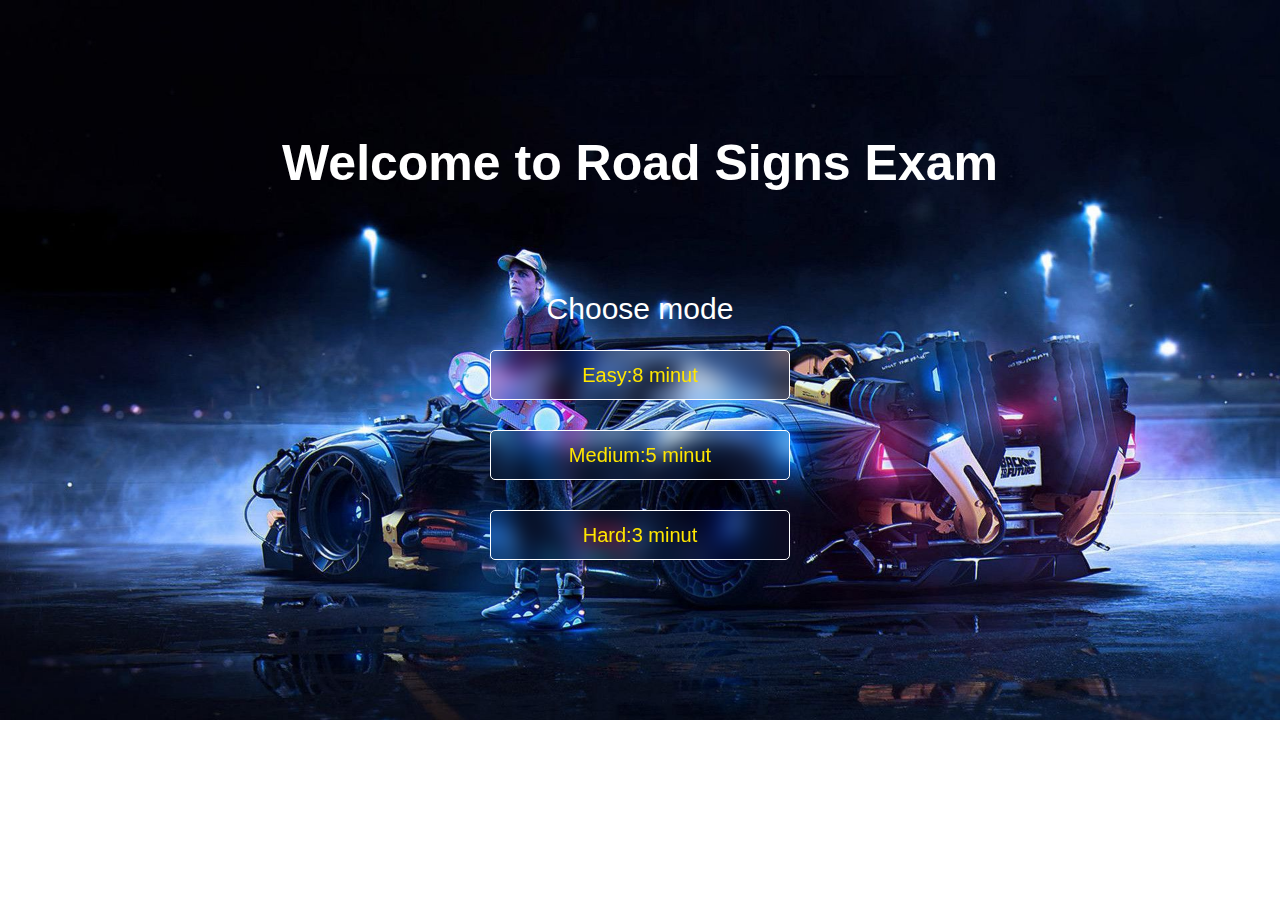
==== index.html @ 0ba2840d "index.html" ====
<!DOCTYPE html>
<html lang="en">
<head>
  <meta charset="UTF-8">
  <meta http-equiv="X-UA-Compatible" content="IE=edge">
  <meta name="viewport" content="width=device-width, initial-scale=1.0">
  <link rel="stylesheet" href="./css/main.css">
  <title> Exam - 5 || Road Signs</title>
</head>
<body>


  <!-- Your Code Here -->
  <main class="site-main">
    <div class="container">
        <div class="main__wrapper">
            <h1 class="main__wrapper__title">Welcome to Road Signs Exam</h1>
            <h2 class="main__wrapper__subtitle">Choose mode</h2>
            <ul class="main__wrapper__list">
                <li class="main__wrapper__item">
                    <a href="./easy.html" class="main__wrapper__link">Easy:8 minut</a>
                </li>
                <li class="main__wrapper__item">
                    <a href="./medium.html" class="main__wrapper__link">Medium:5 minut</a>
                </li>
                <li class="main__wrapper__item">
                    <a href="./hard.html" class="main__wrapper__link">Hard:3 minut</a>
                </li>
            </ul>
        </div>
    </div>
  </main>




  <!-- Kerakli Array shu fileda -->
  <script src="./signs.js"></script>

  <!-- Code yoziladigan js file shu -->
  <script src="./main.js"></script>
</body>
</html>
---- css/main.css ----
html{
    box-sizing: border-box;
    height: 100%;
    scroll-behavior: smooth;
}

*,
*::before,
*::after {
    box-sizing: inherit;
}

body{
    display: flex;
    flex-direction: column;
    height: 100%;
    margin: 0;
    font-family: "Arial", sans-serif;
    font-weight: 400;
    background-color: #fff;
}

img{
    max-width: 100%;
    height: auto;
}

.visually-hidden {
    position: absolute;
    width: 1px;
    height: 1px;
    margin: -1px;
    border: 0;
    padding: 0;
    white-space: nowrap;
    clip-path: inset(100%);
    clip: rect(0 0 0 0);
    overflow: hidden;
}

.container{
    width: 100%;
    max-width: 1320px;
    margin-right: auto;
    margin-left: auto;
    padding-right: 20px;
    padding-left: 20px;
}

ol,
ul{
    margin-top: 0;
    margin-bottom: 0;
    padding-left: 0;
    list-style: none;
}

a{
    text-decoration: none;
}
.site-main{
    padding-top: 100px;
    padding-bottom: 160px;
    background-image: url(../images/back-to-future.jpg);
    background-repeat: no-repeat;
    background-size: cover;
}
.main__wrapper{
    text-align: center;
}
.main__wrapper__title{
    margin-bottom: 100px;
    color: #fff;
    font-weight: 700;
    font-size: 50px;
}
.main__wrapper__subtitle{
    color: #fff;
    font-weight: 500;
    font-size: 30px;
}
.main__wrapper__list{
    display: flex;
    flex-direction:column;
    gap: 30px;
}
.main__wrapper__link{
    display: inline-block;
    display: flex;
    justify-content: center;
    align-items: center;
    margin: 0 auto;
    width: 300px;
    height: 50px;
    font-size: 20px;
    color: rgb(255, 230, 0);
    border: 1px solid #fff;
    border-radius: 5px;
    backdrop-filter: blur(10px);
}
.main__wrapper__link:hover{
    transform: scale(1.2);
}
.main__wrapper__link:active{
    transform: scale(0.9);
}
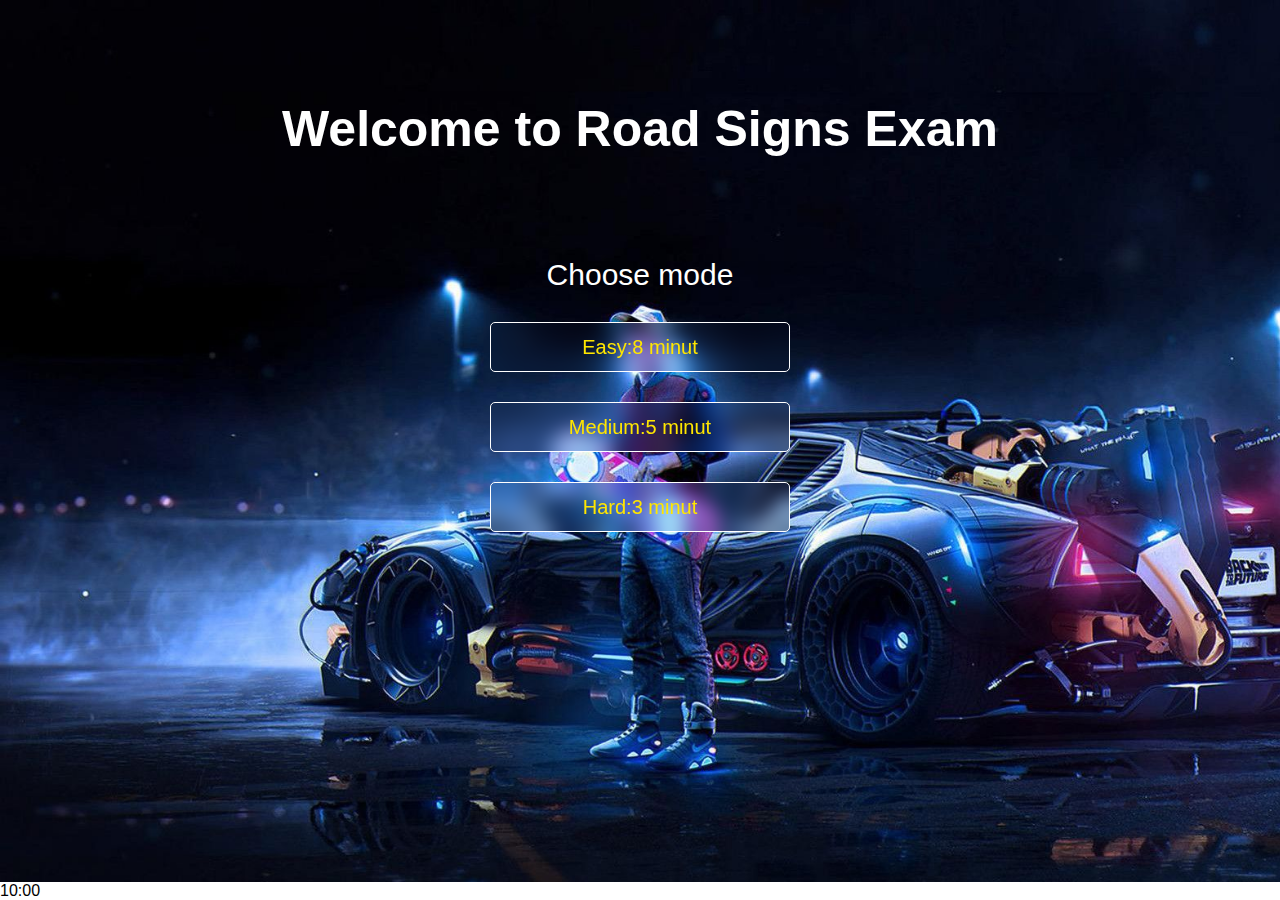
==== commit 2f4d547e: "add btn in item" ====
--- a/index.html
+++ b/index.html
@@ -32,7 +32,7 @@
   </main>
 
 
-
+<p id="countdown">10:00</p>
 
   <!-- Kerakli Array shu fileda -->
   <script src="./signs.js"></script>
--- a/css/main.css
+++ b/css/main.css
@@ -8,6 +8,7 @@
 *,
 *::before,
 *::after {
+    margin: 0;
     box-sizing: inherit;
 }
 
@@ -55,18 +56,23 @@
     padding-left: 0;
     list-style: none;
 }
+p{
+    margin: 0;
+}
 
 a{
     text-decoration: none;
 }
 .site-main{
+    height: 100vh;
     padding-top: 100px;
-    padding-bottom: 160px;
     background-image: url(../images/back-to-future.jpg);
     background-repeat: no-repeat;
     background-size: cover;
 }
 .main__wrapper{
+    display: flex;
+    flex-direction: column;
     text-align: center;
 }
 .main__wrapper__title{
@@ -76,6 +82,7 @@
     font-size: 50px;
 }
 .main__wrapper__subtitle{
+    margin-bottom: 30px;
     color: #fff;
     font-weight: 500;
     font-size: 30px;
@@ -84,6 +91,7 @@
     display: flex;
     flex-direction:column;
     gap: 30px;
+    margin: 0 auto;
 }
 .main__wrapper__link{
     display: inline-block;
@@ -104,4 +112,106 @@
 }
 .main__wrapper__link:active{
     transform: scale(0.9);
+}
+
+
+
+/* ************************************************* */
+
+.main{
+    padding-top: 80px;   
+    background-image: url(../images/back-to-future.jpg);
+    background-repeat: no-repeat;
+    background-size: cover;
+    height: 100vh;
+}
+.main__inner{
+    display: flex;
+    justify-content: space-between;
+}
+.main__inner__start__title{
+    margin-bottom: 100px;
+    font-weight: 600;
+    font-size: 40px;
+    color: #fff;
+}
+.back{
+    display: inline-block;
+    display: flex;
+    justify-content: center;
+    align-items: center;
+    width:200px;
+    height: 40px;
+    font-weight: 500;
+    font-size: 20px;
+    color: #fff;
+    border: 1px solid #fff;
+    border-radius: 10px;
+}
+.main__inner__middle{
+    text-align: center;
+}
+.image{
+    display: block;
+    width: 200px;
+    height: 200px;
+    margin: 0 auto;
+    margin-bottom: 30px;
+}
+.question-num{
+    display: block;
+    margin-bottom: 35px;
+    color: #fff;
+    font-size: 20px;
+}
+.question{
+    margin-bottom: 25px;
+    color:#fff;
+    font-size: 30px;
+}
+.main__inner__list{
+    display: flex;
+    flex-direction: column;
+    gap: 20px;
+}
+
+.main__inner__list__item_btn{
+    width: 450px;
+    padding: 10px 0;
+    color: #000;
+    font-weight: 600;
+    font-size: 16px;
+    border: 1px solid #fff;
+    border-radius: 5px;
+}
+.main__inner__list__item_btn:active{
+    transform:scale(0.9);
+    border-color: red;;
+}
+.residual-effort{
+    margin-bottom: 30px;
+    color: #fff;
+    font-size: 25px
+}
+.remaining-time{
+    margin-bottom: 30px;
+    color: #fff;
+    font-size: 25px
+}
+.completed-questions{
+    margin-bottom: 35px;
+    color: #fff;
+    font-size: 25px
+}
+.true-answers{
+    margin-bottom: 15px;
+    color: #fff;
+    font-size: 25px
+}
+.false-answer{
+    color: #fff;
+    font-size: 25px
+}
+.countdown{
+    color: #fff;
 }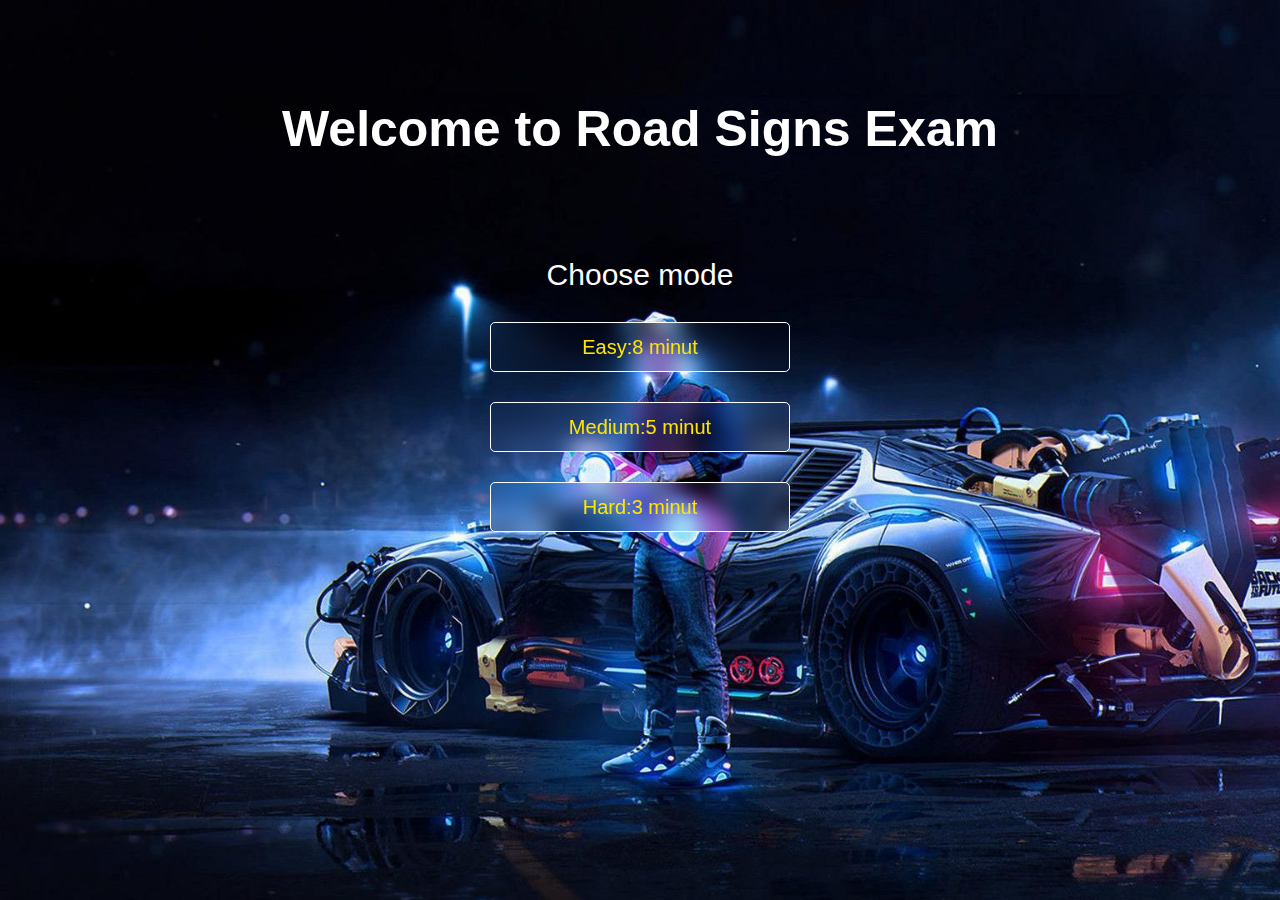
==== commit ffcd3705: "finished" ====
--- a/index.html
+++ b/index.html
@@ -32,12 +32,11 @@
   </main>
 
 
-<p id="countdown">10:00</p>
 
   <!-- Kerakli Array shu fileda -->
-  <script src="./signs.js"></script>
+  <script src="./js/signs.js"></script>
 
   <!-- Code yoziladigan js file shu -->
-  <script src="./main.js"></script>
+  <script src="./js/main.js"></script>
 </body>
 </html>--- a/css/main.css
+++ b/css/main.css
@@ -19,7 +19,7 @@
     margin: 0;
     font-family: "Arial", sans-serif;
     font-weight: 400;
-    background-color: #fff;
+    background-color:#000;
 }
 
 img{
@@ -126,6 +126,7 @@
     height: 100vh;
 }
 .main__inner{
+    
     display: flex;
     justify-content: space-between;
 }
@@ -186,7 +187,10 @@
 }
 .main__inner__list__item_btn:active{
     transform:scale(0.9);
-    border-color: red;;
+    border: 3px solid red;
+}
+.main__inner__list__item_btn:nth-child(1):active{
+    border-color: green;
 }
 .residual-effort{
     margin-bottom: 30px;
@@ -208,10 +212,48 @@
     color: #fff;
     font-size: 25px
 }
-.false-answer{
+.false-answers{
     color: #fff;
     font-size: 25px
 }
 .countdown{
     color: #fff;
+}
+
+/**********************  RESULT MAIN ***************************/
+.result__main{
+    display: none;
+    text-align: center;
+    color: #fff;
+}
+.result__main__title{
+    margin-bottom: 100px;
+    font-size: 80px;
+}
+.result__main-img{
+    display: block;
+    margin: 0 auto;
+    margin-bottom: 50px;
+    width: 100px;
+    height: 100px;
+}
+.result__main__true-answer{
+    margin-bottom: 50px;
+    font-size: 30px;
+}
+.try-again{
+    padding: 5px;
+    border-radius: 5px;
+    background-color: green;
+    color: #fff;
+    font-size: 20px;
+}
+
+.hidden{
+    display: block;
+    margin: 0 auto;
+    margin-bottom: 50px;
+    width: 100px;
+    height: 100px;
+    src: url(../images/error.png);
 }